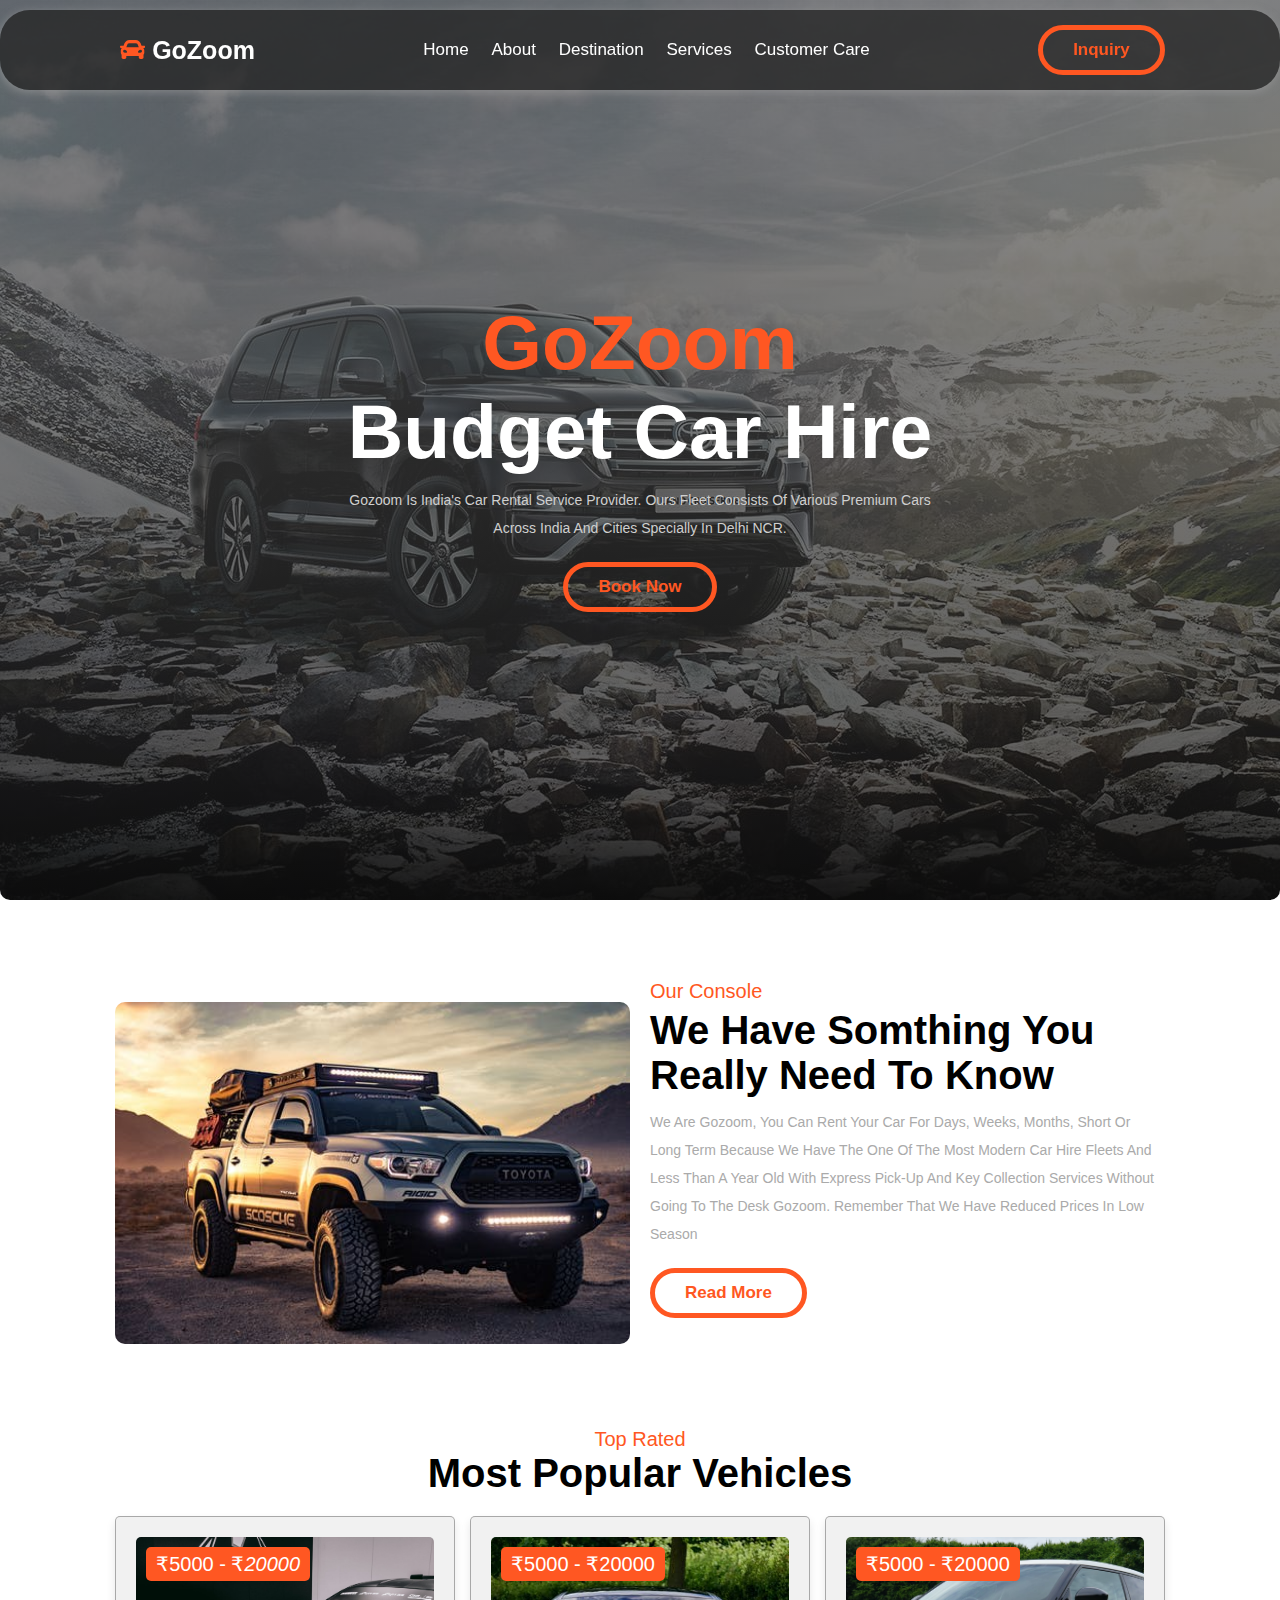
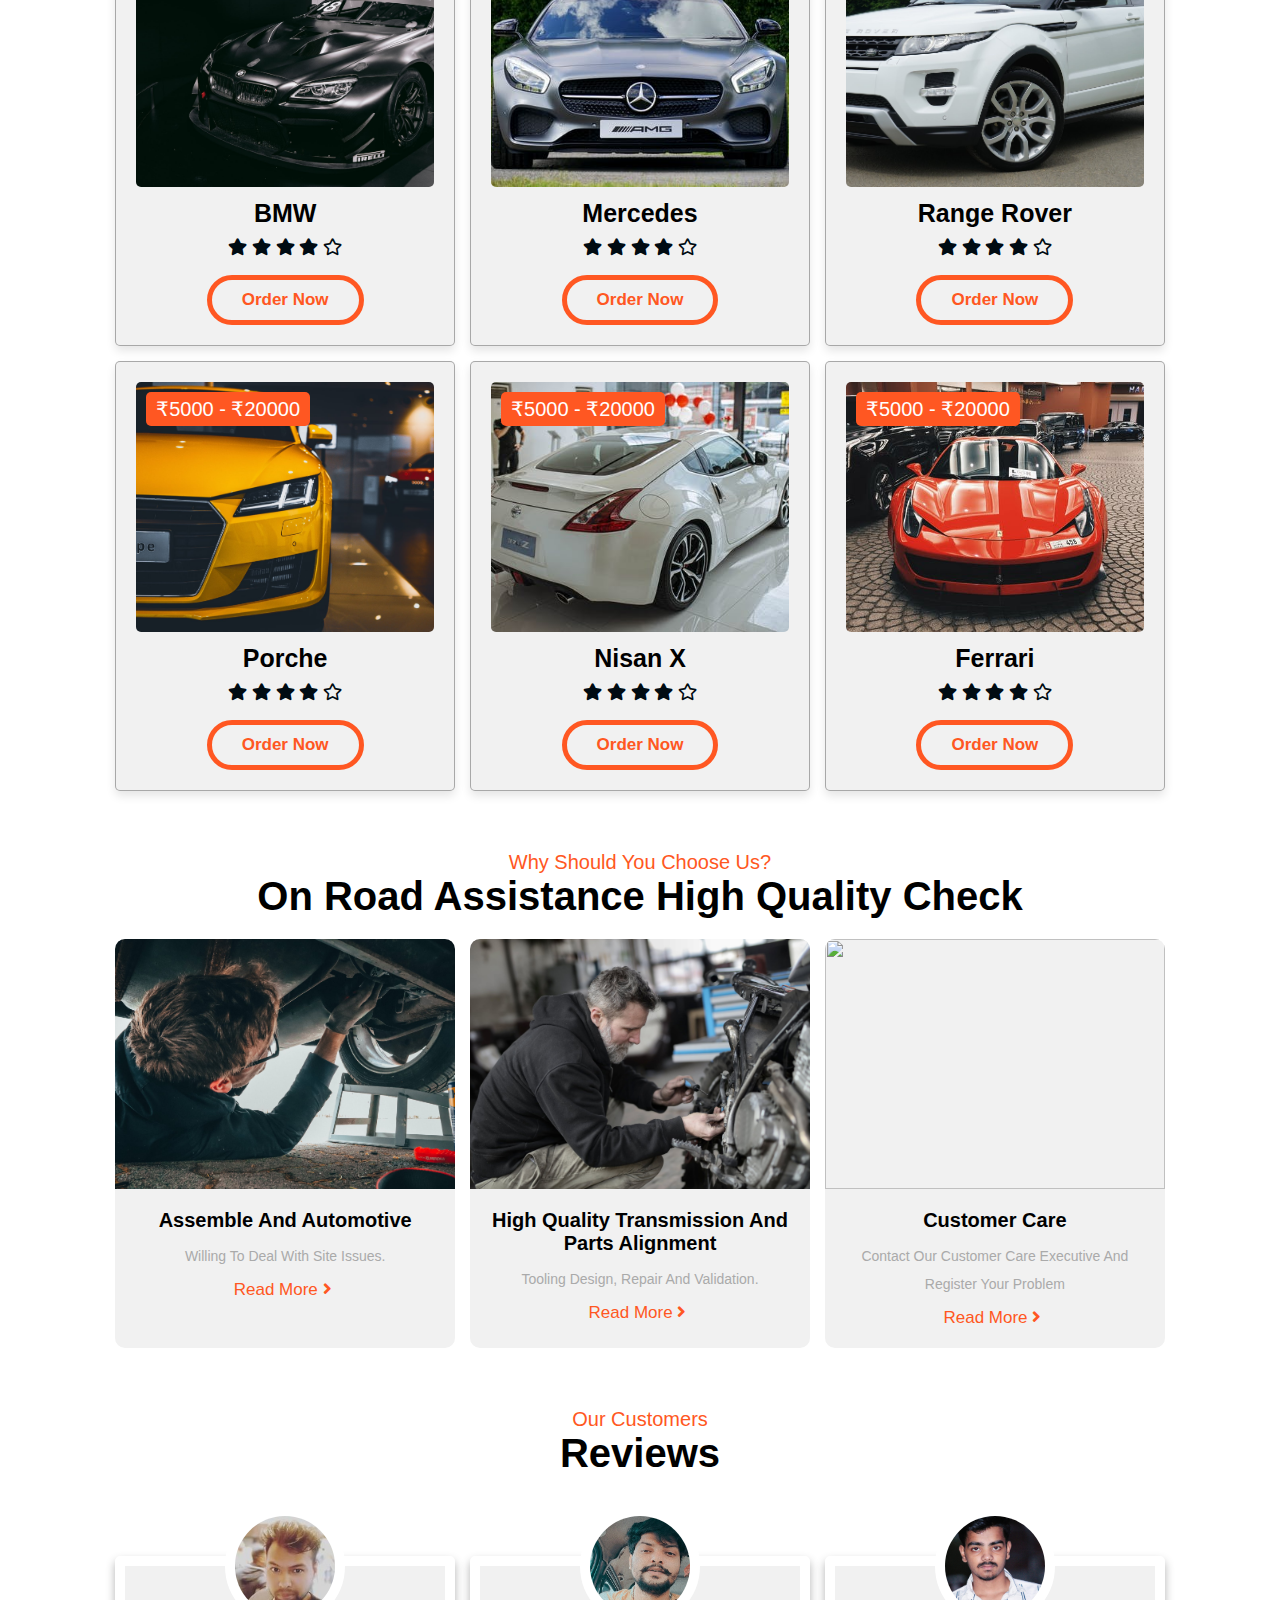
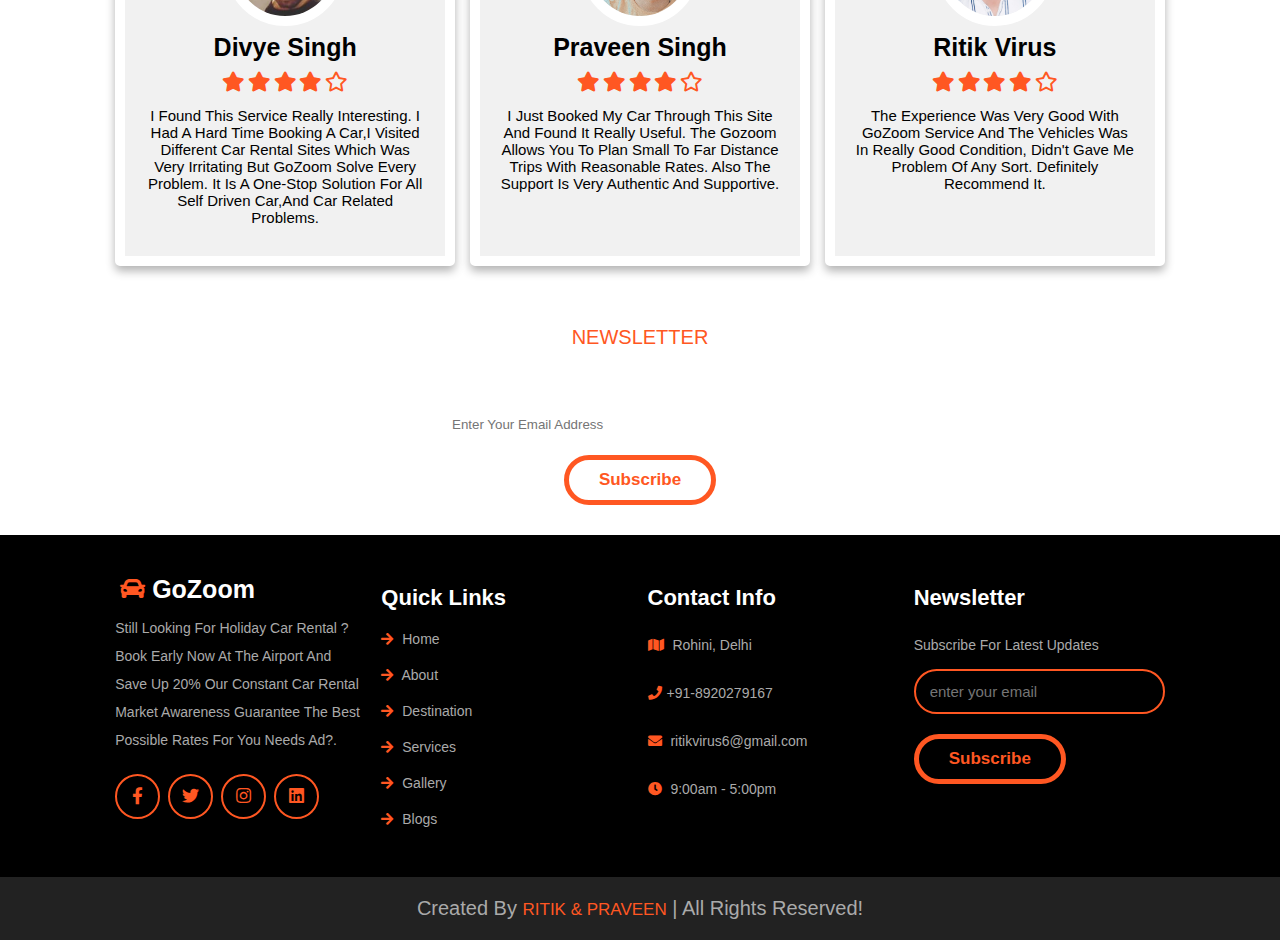
==== index.html @ 2e0cddfd "First File Management With pages & style css saperate" ====
<!DOCTYPE html>
<html lang="en">
  <head>
    <meta charset="UTF-8" />
    <meta http-equiv="X-UA-Compatible" content="IE=edge" />
    <meta name="viewport" content="width=device-width, initial-scale=1.0" />
    <title>Project</title>
      <!-- font awesome cdn link  -->
     <link rel="icon" type="image/x-icon" href="/images/nielit-fevicon.jpg">
    <link
      rel="stylesheet"
      href="https://cdnjs.cloudflare.com/ajax/libs/font-awesome/5.15.4/css/all.min.css"
    />

    <!-- custom css file link  -->
    <link rel="stylesheet" href="css/style.css" />

    <link
      rel="stylesheet"
      href="https://cdnjs.cloudflare.com/ajax/libs/aos/2.3.4/aos.css"
    />

    <!-- custom js file link  -->
    <script src="js/script.js" defer></script>
  </head>
  <body>
         <!-- header section starts  -->

    <header class="header">
      <div id="menu-btn" class="fas fa-bars"></div>

      <a  href="#" class="logo">
        <i class="fas fa-car"><span> GoZoom</span></i>
      </a>

      <nav class="navbar">
        <a  href="#home">home</a>
        <a  href="#about">about</a>
        <a  href="#destination"
          >destination</a
        >
        <a href="./pages/service.html" 
          >services</a
        >
        <!-- <a href="#gallery"
          >gallery</a
        > -->
        <a href="./pages/CustomerCare.html"  >Customer Care</a>
      </nav>

      <a
        href="./pages/Inquiry.html"
        class="btn"
         >Inquiry</a
      >
    </header>

    <!-- header section ends -->

<!-- ************************************************************************************************ -->

    <!-- home section starts  -->

    <section class="home" id="home">
      <div class="content">
        <span >GoZoom</span>
        <h3 >Budget car hire</h3>
        <p >
          Gozoom is india's car rental service provider. Ours fleet consists of various premium cars across India and cities specially in Delhi NCR.
        </p>
        <a href="./pages/order.html"  class="btn"
          >book now</a
        >
      </div>
    </section>

    <!-- home section ends -->

<!-- ************************************************************************************************ -->

    <!-- about section starts  -->

    <section class="about" id="about">
      <div class="img-container">
        <img src="images/abt.jpeg" alt="" />
      </div>

      <div class="content">
        <span>Our console</span>
        <h3>We have somthing you really need to know</h3>
        <p>
          we are Gozoom, You can rent your car for days, weeks, months, short or long term because we have the one of the most modern car hire fleets and less than a year old with express pick-up and key collection services without going to the desk Gozoom. Remember that we have reduced prices in low season
        </p>
        <a href="#" class="btn">read more</a>
      </div>
    </section>

    <!-- about section ends -->

<!-- ************************************************************************************************ -->

    <!-- popular section starts  -->

    <section
      class="popular"
      id="popular"
      >
      <div class="heading">
        <span>Top Rated</span>
        <h1>Most popular Vehicles</h1>
      </div>

      <div class="box-container">
        <div class="box">
          <span class="price"> &#8377<span>5000</span> - &#8377<i>20000</i> </span>
          <img src="images/p-1.jpeg" alt="" />
          <h3>BMW</h3>
          <div class="stars">
            <i class="fas fa-star"></i>
            <i class="fas fa-star"></i>
            <i class="fas fa-star"></i>
            <i class="fas fa-star"></i>
            <i class="far fa-star"></i>
          </div>
          <a href="./pages/order.html"  class="btn">order now</a>
        </div>
        <div class="box">
          <span class="price"> &#8377<span>5000</span> - &#8377<span>20000</span> </span>
          <img src="images/p-2.jpeg" alt="" />
          <h3>mercedes</h3>
          <div class="stars">
            <i class="fas fa-star"></i>
            <i class="fas fa-star"></i>
            <i class="fas fa-star"></i>
            <i class="fas fa-star"></i>
            <i class="far fa-star"></i>
          </div>
          <a href="./pages/order.html"  class="btn">order now</a>
        </div>
        <div class="box">
          <span class="price"> &#8377<span>5000</span> - &#8377<span>20000</span> </span>
          <img src="images/p-3.jpeg" alt="" />
          <h3>Range Rover</h3>
          <div class="stars">
            <i class="fas fa-star"></i>
            <i class="fas fa-star"></i>
            <i class="fas fa-star"></i>
            <i class="fas fa-star"></i>
            <i class="far fa-star"></i>
          </div>
          <a href="./pages/order.html"  class="btn">order now</a>
        </div>
        <div class="box">
          <span class="price"> &#8377<span>5000</span> - &#8377<span>20000</span> </span>
          <img src="images/p-4.jpeg" alt="" />
          <h3>porche</h3>
          <div class="stars">
            <i class="fas fa-star"></i>
            <i class="fas fa-star"></i>
            <i class="fas fa-star"></i>
            <i class="fas fa-star"></i>
            <i class="far fa-star"></i>
          </div>
          <a href="./pages/order.html"  class="btn">order now</a>
        </div>
        <div class="box">
          <span class="price"> &#8377<span>5000</span> - &#8377<span>20000</span> </span>
          <img src="images/p-5.jpeg" alt="" />
          <h3>Nisan X</h3>
          <div class="stars">
            <i class="fas fa-star"></i>
            <i class="fas fa-star"></i>
            <i class="fas fa-star"></i>
            <i class="fas fa-star"></i>
            <i class="far fa-star"></i>
          </div>
          <a href="./pages/order.html"  class="btn">order now</a>
        </div>
        <div class="box">
          <span class="price"> &#8377<span>5000</span> - &#8377<span>20000</span> </span>
          <img src="images/p-6.jpeg" alt="" />
          <h3>ferrari</h3>
          <div class="stars">
            <i class="fas fa-star"></i>
            <i class="fas fa-star"></i>
            <i class="fas fa-star"></i>
            <i class="fas fa-star"></i>
            <i class="far fa-star"></i>
          </div>
          <a href="./pages/order.html"  class="btn">order now</a>
        </div>
      </div>
    </section>

    <!-- popular section ends -->
    
<!-- ************************************************************************************************ -->

    <!-- destination section starts  -->

    <section class="destination" id="destination">
      <div class="heading">
        <span>Why should you Choose Us?</span>
        <h1>On road assistance high quality check</h1>
      </div>

      <div class="box-container">
        <div class="box">
          <div class="image">
            <img src="images/des1" alt="" />
          </div>
          <div class="content">
            <h3>Assemble and automotive</h3>
            <p>Willing to deal with site issues.</p>
            <a href="#">read more <i class="fas fa-angle-right"></i></a>
          </div>
        </div>

        <div class="box">
          <div class="image">
            <img src="images/des3.jpeg" alt="" />
          </div>
          <div class="content">
            <h3>High quality transmission and parts alignment</h3>
            <p>Tooling Design, repair and validation.</p>
            <a href="#">read more <i class="fas fa-angle-right"></i></a>
          </div>
        </div>

        <div class="box">
          <div class="image">
            <img src="images/male.jpg" alt="" />
          </div>
          <div class="content">
            <h3>Customer Care</h3>
            <p>Contact our customer care executive and register your problem</p>
            <a href="#">read more <i class="fas fa-angle-right"></i></a>
          </div>
        </div>
      </div>
    </section>

    <!-- destination section ends -->

<!-- ************************************************************************************************ -->

    <!-- review section starts  -->

    <section class="review" id="review">
      <div class="heading">
        <span>our customers </span>
        <h1>reviews</h1>
      </div>
      <div class="box-container">
        <div class="box">
          <img src="./images/divye_comment_img.jpg" alt="" />
          <h4>Divye Singh</h4>
          <div class="stars">
            <i class="fas fa-star"></i>
            <i class="fas fa-star"></i>
            <i class="fas fa-star"></i>
            <i class="fas fa-star"></i>
            <i class="far fa-star"></i>
          </div>
          <p>
            I found this service really interesting. i had a hard time booking a car,i visited different car rental sites which was very irritating but GoZoom solve every problem. It is a one-stop solution for all self driven car,and car related problems.
          </p>
        </div>
        <div class="box">
          <img src="images/praveen3_comment_img.jpeg" alt="" />
          <h4>Praveen Singh</h4>
          <div class="stars">
            <i class="fas fa-star"></i>
            <i class="fas fa-star"></i>
            <i class="fas fa-star"></i>
            <i class="fas fa-star"></i>
            <i class="far fa-star"></i>
          </div>
          <p>
            I just booked my car through this site and found it really useful. The Gozoom allows you to plan small to far distance trips with reasonable rates. Also the support is very Authentic and supportive.
          </p>
        </div>
        <div class="box">
          <img src="images/ritik_comment_img.jpeg" alt="" />
          <h4>Ritik Virus</h4>
          <div class="stars">
            <i class="fas fa-star"></i>
            <i class="fas fa-star"></i>
            <i class="fas fa-star"></i>
            <i class="fas fa-star"></i>
            <i class="far fa-star"></i>
          </div>
          <p>
            The experience was very good with GoZoom service and the Vehicles was in really good condition, Didn't gave me problem of any sort. Definitely recommend it.
          </p>
        </div>
      </div>
    </section>

    <!-- review section ends -->

<!-- ************************************************************************************************ -->

    <!-- banner section starts  -->

    <div class="banner">
      <div class="content">
        <span>NEWSLETTER</span>
        <h3>SUBSCRIBE for latest news</h3>
        <form action="#">
          <input
            type="email"
            placeholder="Enter your email address"
            class="input"
          />
        </form>
        <a href="#" class="btn">subscribe</a>
      </div>
    </div>

    <!-- banner section ends -->
    
<!-- ************************************************************************************************ -->

    <!-- footer section starts  -->

    <section class="footer">
      <div class="box-container">
        <div class="box" >
          <a href="#" class="logo"> <i class="fas fa-car"></i><span  class="carfoot"> GoZoom</span></a>
          <p>
            Still Looking For Holiday Car Rental ? Book Early Now at The Airport and Save Up 20% Our Constant Car Rental Market Awareness Guarantee The Best Possible Rates For you Needs Ad?.
          </p>
          <div class="share">
            <a href="https://www.facebook.com/Ritik0Virus/" target="_blank" class="fab fa-facebook-f"></a>
            <a href="#" target="_blank" class="fab fa-twitter"></a>
            <a href="https://www.instagram.com/ajaxasynchronous/" target="_blank" class="fab fa-instagram"></a>
            <a href="https://www.linkedin.com/in/ritik-7a888a201/" target="_blank" class="fab fa-linkedin"></a>
          </div>
        </div>

        <div class="box">
          <h3>quick links</h3>
          <a href="#home" class="links">
            <i class="fas fa-arrow-right"></i> home
          </a>
          <a href="#about" class="links">
            <i class="fas fa-arrow-right"></i> about
          </a>
          <a href="#destination" class="links">
            <i class="fas fa-arrow-right"></i> destination
          </a>
          <a href="./pages/service.html"  class="links">
            <i class="fas fa-arrow-right"></i> services
          </a>
          <a href="#gallery" class="links">
            <i class="fas fa-arrow-right"></i> gallery
          </a>
          <a href="#blogs" class="links">
            <i class="fas fa-arrow-right"></i> blogs
          </a>
        </div>

        <div class="box">
          <h3>contact info</h3>
          <p><i class="fas fa-map"></i> Rohini, Delhi</p>
          <p><i class="fas fa-phone"></i><a href="tel:8920279167" class="foot">+91-8920279167</a></p>
          <p><i class="fas fa-envelope"></i> <a href="mailto:ritikvirus6@gmail.com" class="foot">ritikvirus6@gmail.com</a> </p>
          <p><i class="fas fa-clock"></i> 9:00am - 5:00pm</p>
        </div>

        <div class="box last_sub">
          <h3>newsletter</h3>
          <p>subscribe for latest updates</p>
          <form action="">
            <input
              type="email"
              name=""
              placeholder="enter your email"
              class="email"
              id=""
            />
            <input type="submit" value="subscribe" class="btn" />
          </form>
        </div>
      </div>
    </section>

    <div class="credit">
      created by <span>ritik & praveen</span> | all rights reserved!
    </div>

    <!-- footer section ends -->

<!-- ************************************************************************************************ -->
  </body>
</html>
---- css/style.css ----
* {
  font-family: sans-serif;
  margin: 0;
  padding: 0;
  box-sizing: border-box;
  outline: none;
  border: none;
  text-decoration: none;
  text-transform: capitalize;
  transition: 0.5s;
}

html {
  font-size: 62.5%;
  overflow-x: hidden;
  scroll-behavior: smooth;
  scroll-padding-top: 9rem;
  /* 
   */
}

/* html::-webkit-scrollbar {
  width: 1rem;
} */

/* html::-webkit-scrollbar-track {
  background: #111;
} */

/* html::-webkit-scrollbar-thumb {
  background: #ff5722;
  border-radius: 5rem;
} */

body {
  overflow-x: hidden;
}

section {
  padding: 3rem 9%;
}

.heading {
  text-align: center;
  margin-bottom: 2rem;
}

.heading span {
  color: #ff5722;
  font-size: 2rem;
}

.heading h1 {
  font-size: 4rem;
  color: #000;
}

.btn {
  margin-top: 1rem;
  display: inline-block;
  padding: 1rem 3rem;
  font-size: 1.7rem;
  color: #ff5722;
  border: 0.5rem solid #ff5722;
  border-radius: 5rem;
  cursor: pointer;
  background: none;
  transition: 0.5s;
  font-weight: bold;
}

.btn:hover {
  background: #ff5722;
  color: #111;
}

.header {
  position: fixed;
  top: 1rem;
  left: 0;
  right: 0;
  z-index: 1000;
  background: #222222bf;
   display: flex;
  align-items: center;
  justify-content: space-between;
  padding: 1.5rem 9%;
  border-radius: 30px;
  box-shadow: -1px 2px 10px 0px rgba(158,158,158,0.63);
}

.header .navbar a {
  font-size: 1.7rem;
  color: #fff;
  display: inline-block;
  margin: 0 1rem;
}

.header .navbar a:hover {
  color: #ff5722;
}

.header .btn {
  margin-top: 0;
}

.logo {
  font-size: 2.5rem;
  color: #fff;
  font-weight: bolder;
}

.fa-car{
  color: #ff5722;
  padding-left: 0.5rem;
}

.logo>i>span{
  color: #fff;
}

#menu-btn {
  font-size: 2.5rem;
  color: #fff;
  cursor: pointer;
  display: none;
}

.home {
  margin: 0 auto;
  width: 100%;
  border-bottom-left-radius: 1rem;
  border-bottom-right-radius: 1rem;
  background: linear-gradient(rgb(100 100 100 / 70%), rgba(17, 17, 17, 0.7)),
   url(../images/home-bgg.jpg) no-repeat;
  background-size: cover;
  background-position: center;
  display: flex;
  height: 100vh;
  align-items: center;
  justify-content: center;
  padding-bottom: 2rem;
}

.home .content {
  text-align: center;
}

.home .content span {
  font-weight: bolder;
  color: #ff5722;
  font-size: 6vw;
  display: block;
}

.home .content h3 {
  font-size: 6vw;
  color: #fff;
}

.home .content p {
  max-width: 60rem;
  margin: 1rem auto;
  font-size: 1.4rem;
  color: #cfcfcf;
  line-height: 2;
}

.about {
   display: flex;
   align-items: center;
   flex-wrap: wrap;
  gap: 2rem;
  margin-top: 5rem;
}

.about .img-container {
   flex: 1 1 42rem;
}

.about .img-container img {
  border-radius: 1rem;
  width: 100%;
}

.about .content {
  flex: 1 1 42rem;
  margin-bottom: 5rem;
}

.about .content span {
  color: #ff5722;
  font-size: 2rem;
}

.about .content h3 {
  color: #000;
  font-size: 4rem;
  margin-top: 0.5rem;
}

.about .content p {
  padding: 1rem 0;
  font-size: 1.4rem;
  color: #aaa;
  line-height: 2;
}
.popular .box-container {
  display: flex;
  flex-wrap: wrap;
  gap: 1.5rem;
}

.popular .box-container .box {
  padding: 2rem;
  background: #f1f1f1;
  box-shadow: 0 0.5rem 1rem rgba(0, 0, 0, 0.1);
  border: 0.1rem solid rgba(0, 0, 0, 0.3);
  border-radius: 0.5rem;
  text-align: center;
  flex: 1 1 30rem;
  position: relative;
}

.popular .box-container .box img {
  height: 25rem;
  object-fit: cover;
  width: 100%;
  border-radius: 0.5rem;
}

.popular .box-container .box .price {
  position: absolute;
  top: 3rem;
  left: 3rem;
  background: #ff5722;
  color: #fff;
  font-size: 2rem;
  padding: 0.5rem 1rem;
  border-radius: 0.5rem;
}

.popular .box-container .box h3 {
  color: #000;
  font-size: 2.5rem;
  padding-top: 1rem;
}

.popular .box-container .box .stars i {
  color: #000b12;
  font-size: 1.7rem;
  padding: 1rem 0.1rem;
}
.destination .box-container {
  display: grid;
  grid-template-columns: repeat(auto-fit, minmax(27rem, 1fr));
  gap: 1.5rem;
}

.destination .box-container .box {
  border-radius: 1rem;
  overflow: hidden;
  background: #f1f1f1;
}

.destination .box-container .box:hover img {
    transform: scale(1.1);
}

.destination .box-container .box .image {
  height: 25rem;
  overflow: hidden;
  width: 100%;
}

.destination .box-container .box .image img {
  height: 100%;
  width: 100%;
  -o-object-fit: cover;
  object-fit: cover;
}

.destination .box-container .box .content {
  padding: 2rem;
  text-align: center;
}

.destination .box-container .box .content h3 {
  font-size: 2rem;
  color: #000;
}

.destination .box-container .box .content p {
  padding: 1rem 0;
  font-size: 1.4rem;
  color: #aaa;
  line-height: 2;
}

.destination .box-container .box .content a {
  font-size: 1.7rem;
  color: #ff5722;
}

.destination .box-container .box .content a:hover i {
  padding-left: 1rem;
}

.destination .box-container .box .content a i {
  padding-right: 0.5rem;
}

.review span {
  color: #ff5722;
  font-size: 2rem;
}

.review h3 {
  color: #fff;
  font-size: 4rem;
  margin-top: 0.5rem;
}

.review .box-container {
  display: flex;
  flex-wrap: wrap;
  gap: 1.5rem;
}

.review .box-container .box {
  text-align: center;
  padding: 2rem;
  border: 1rem solid #fff;
  box-shadow: 0 0.5rem 1rem rgba(0, 0, 0, 0.3);
  border-radius: 0.5rem;
  flex: 1 1 30rem;
  background: #f1f1f1;
  margin-top: 6rem;
}

.review .box-container .box img {
  height: 12rem;
  width: 12rem;
  border-radius: 50%;
  border: 1rem solid #fff;
  margin-top: -8rem;
  object-fit: cover;
}

.review .box-container .box h4 {
  font-size: 2.5rem;
  color: #000;
  padding: 0.5rem 0;
}

.review .box-container .box .stars i {
  font-size: 2rem;
  color: #ff5722;
  padding: 0.5rem 0;
}

.review .box-container .box p {
  font-size: 1.5rem;
  color: #000;
  padding: 1rem 0;
}

.banner {
  background: linear-gradient(rgba(17, 17, 17, 0.7), rgba(17, 17, 17, 0.7)),
    url(../images/banner-bgg.jpg) no-repeat;
  background-size: cover;
  background-position: center;
  padding: 3rem 2rem;
  background-attachment: fixed;
  text-align: center;
}

.banner .content span {
  font-size: 2rem;
  color: #ff5722;
}

.banner .content h3 {
  font-size: 4rem;
  color: #fff;
  margin-top: 1rem;
}
.banner input {
  width: 100%;
  max-width: 40rem;
  padding: 13px 12px;
  border-radius: 25px;
}

.footer{background-color: #000;}

.footer .box-container {
  display: -ms-grid;
  display: grid;
  grid-columns: (minmax(25rem, 1fr)) [auto-fit];
  grid-template-columns: repeat(auto-fit, minmax(25rem, 1fr));
  gap: 1.5rem;
 }

.footer .box-container .box {
  padding: 1rem 0;
}

.footer .box-container .box .logo {
  padding-bottom: 1rem;
}


.footer .box-container .box h3 {
  font-size: 2.2rem;
  color: #fff;
  padding: 1rem 0;
}

.footer .box-container .box p {
  font-size: 1.4rem;
  color: #aaa;
  padding: 1rem 0;
  line-height: 2;
}

.footer .box-container .box p i {
  padding-right: 0.5rem;
  color: #ff5722;
}

.foot{
  color:#aaa !important;
  text-transform: lowercase;
}

.footer .box-container .box .share {
  padding-top: 1rem;
}

.footer .box-container .box .share a {
  height: 4.5rem;
  width: 4.5rem;
  line-height: 4rem;
  font-size: 2rem;
  border-radius: 50%;
  font-size: 1.7rem;
  border: 0.2rem solid #ff5722;
  color: #ff5722;
  margin-right: 0.5rem;
  text-align: center;
}

.footer .box-container .box .share a:hover {
  background: #ff5722;
  color: #111;
}

.footer .box-container .box .links {
  font-size: 1.4rem;
  color: #aaa;
  padding: 1rem 0;
  display: block;
}

.footer .box-container .box .links:hover {
  color: #ff5722;
}

.footer .box-container .box .links:hover i {
  padding-right: 2rem;
}

.footer .box-container .box .links i {
  padding-right: 0.5rem;
  color: #ff5722;
}

.footer .box-container .box form .email {
  width: 100%;
  border-radius: 5rem;
  border: 0.2rem solid #ff5722;
  background: none;
  font-size: 1.5rem;
  text-transform: none;
  color: #aaa;
  margin-bottom: 1rem;
  padding: 1.2rem 1.4rem;
}

.credit {
  background: #222;
  text-align: center;
  font-size: 2rem;
  padding: 2rem 1rem;
  color: #aaa;
}

.credit span {
  color: #ff5722;
}

.credit > span{
  text-transform: uppercase;
  font-family: Arial, Helvetica, sans-serif;
  font-size: 1.7rem;
}

@media (max-width: 991px) {
  html {
    font-size: 55%;
  }
  .header {
    padding: 1.5rem 2rem;
  }
  section {
    padding: 3rem 2rem;
  }
  .last_sub{
    display: none;
  }
}

@media (max-width: 768px) {
  #menu-btn {
    display: inline-block;
  }
  .header .navbar {
    position: absolute;
    top: 99%;
    left: 0;
    right: 0;
    background: #222;
    clip-path: polygon(0 0, 100% 0, 100% 0, 0 0);
    border-top-left-radius:1rem;
    border-top-right-radius:1rem;
    border-bottom-left-radius: 2rem;
    border-bottom-right-radius: 2rem;
  }
  .header .navbar.active {
    clip-path: polygon(0 0, 100% 0, 100% 100%, 0 100%);
  }
  .header .navbar a {
    margin: 2rem;
    font-size: 2rem;
    display: block;
  }
    .home .content span {
    font-size: 8vw;
  }
  .home .content h3 {
    font-size: 9vw;
  }
  .last_sub{
    display: none;
  }
}

@media (max-width: 450px) {
  html {
    font-size: 50%;
  }
  .about .content h3 {
    font-size: 3.5rem;
  }
  .banner .content h3 {
    font-size: 2.7rem;
  }
  .last_sub{
    display: none;
  }
}
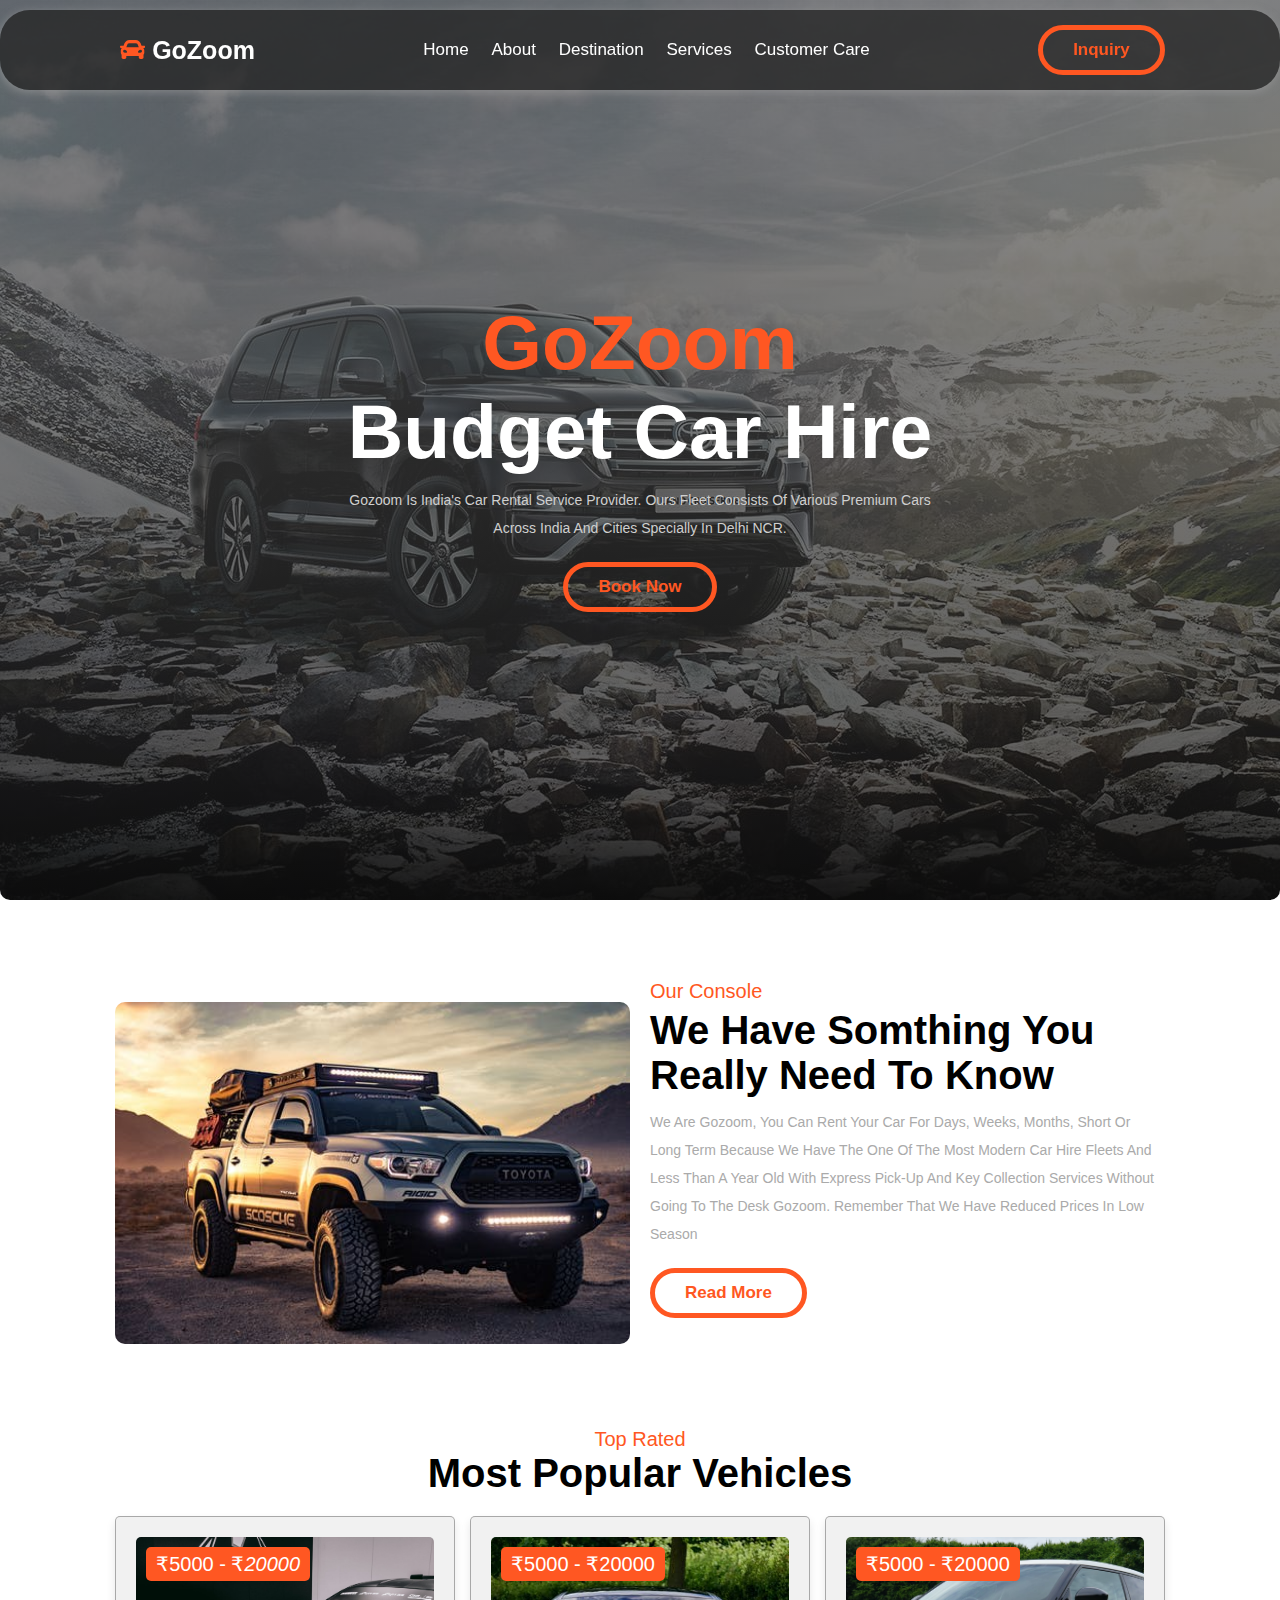
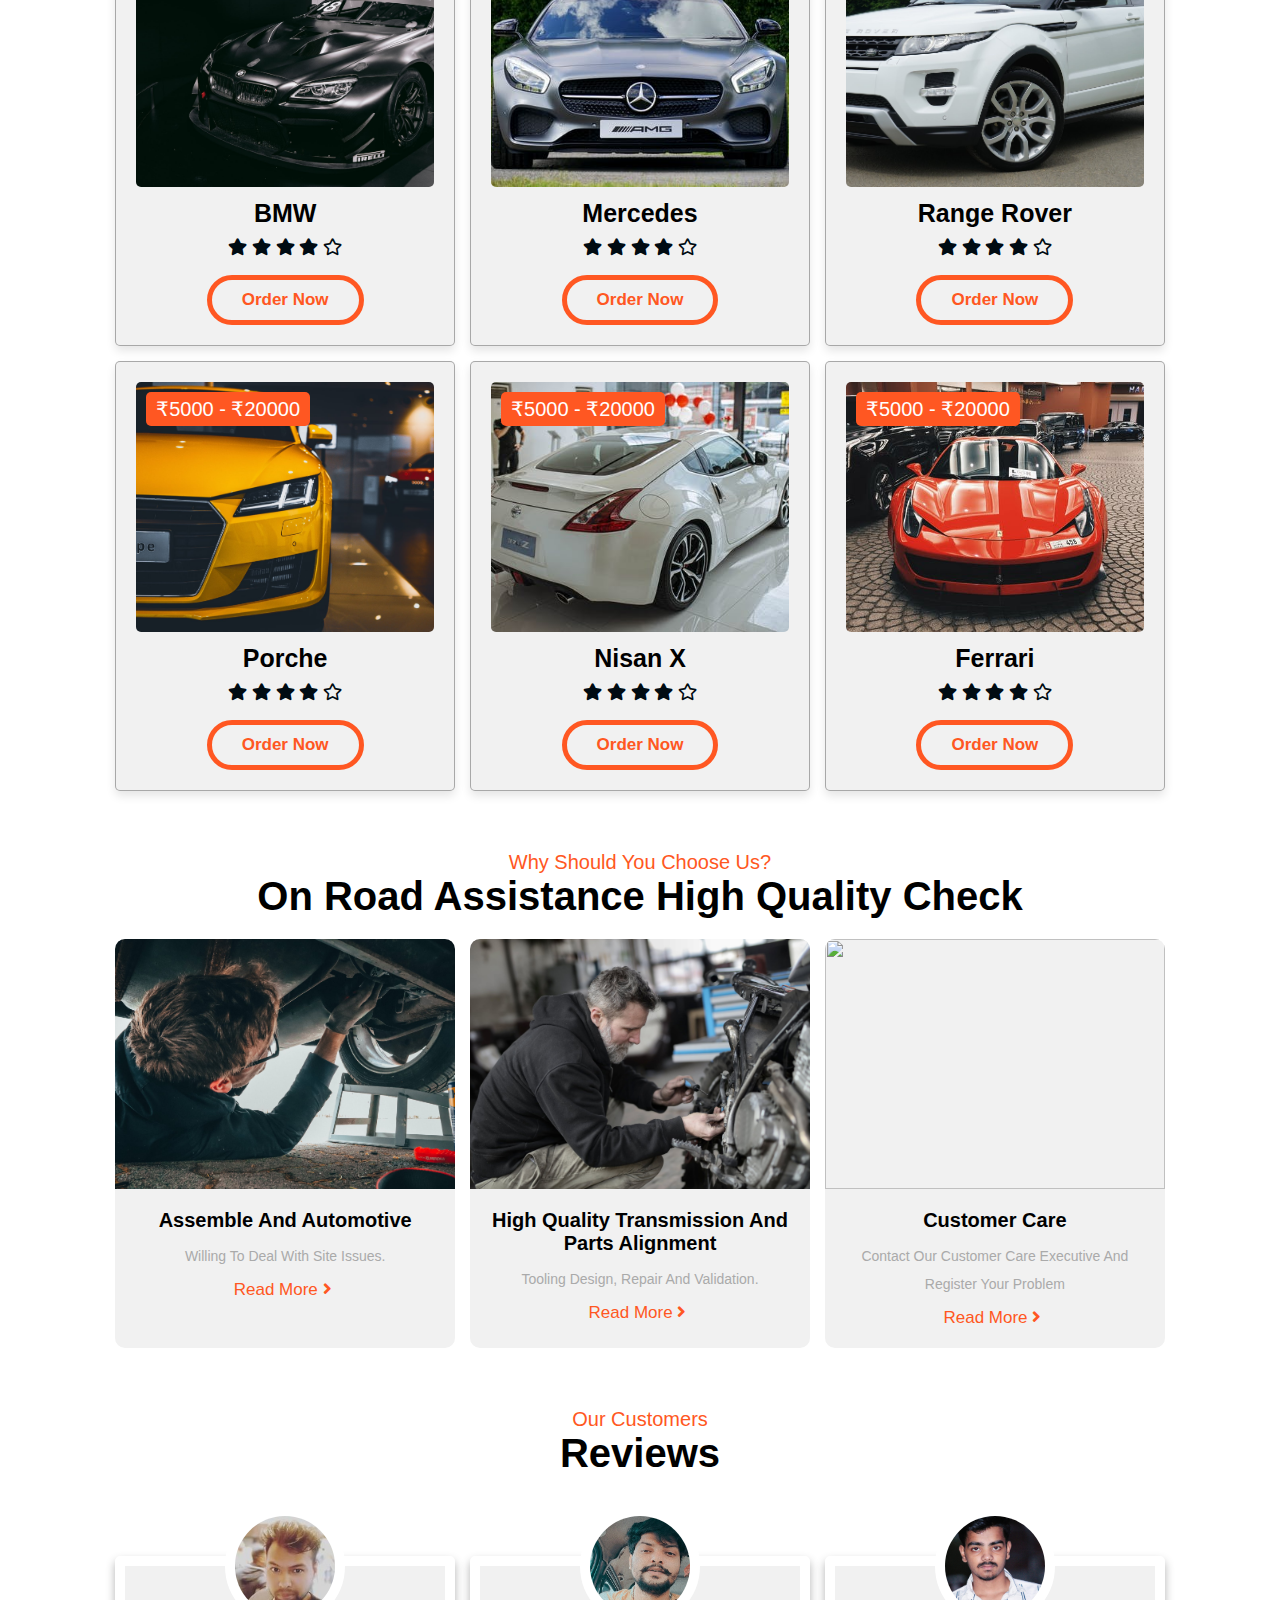
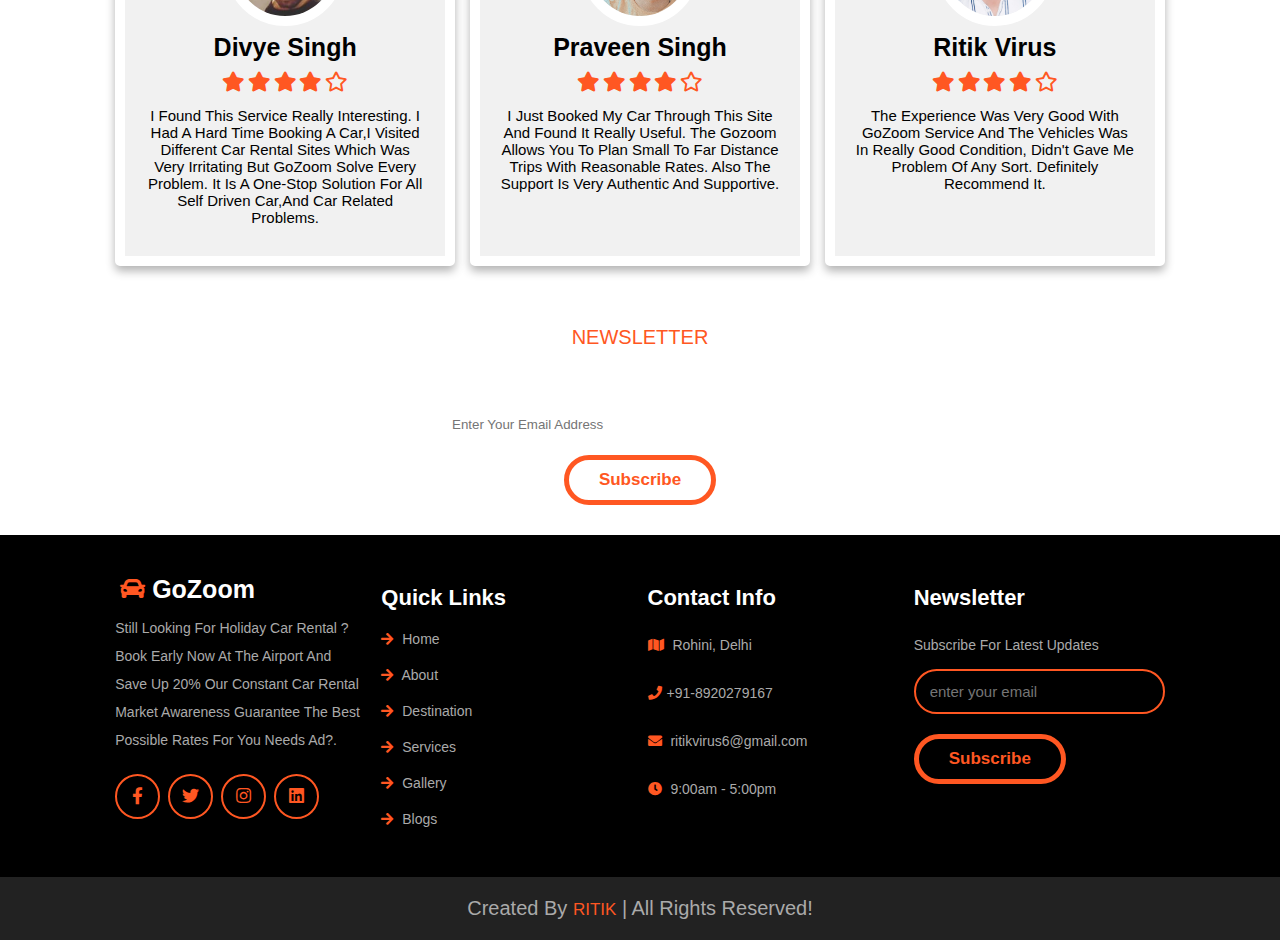
==== commit 68421d96: "prabin name removed" ====
--- a/index.html
+++ b/index.html
@@ -387,7 +387,7 @@
     </section>
 
     <div class="credit">
-      created by <span>ritik & praveen</span> | all rights reserved!
+      created by <span>RITIK</span> | all rights reserved!
     </div>
 
     <!-- footer section ends -->
